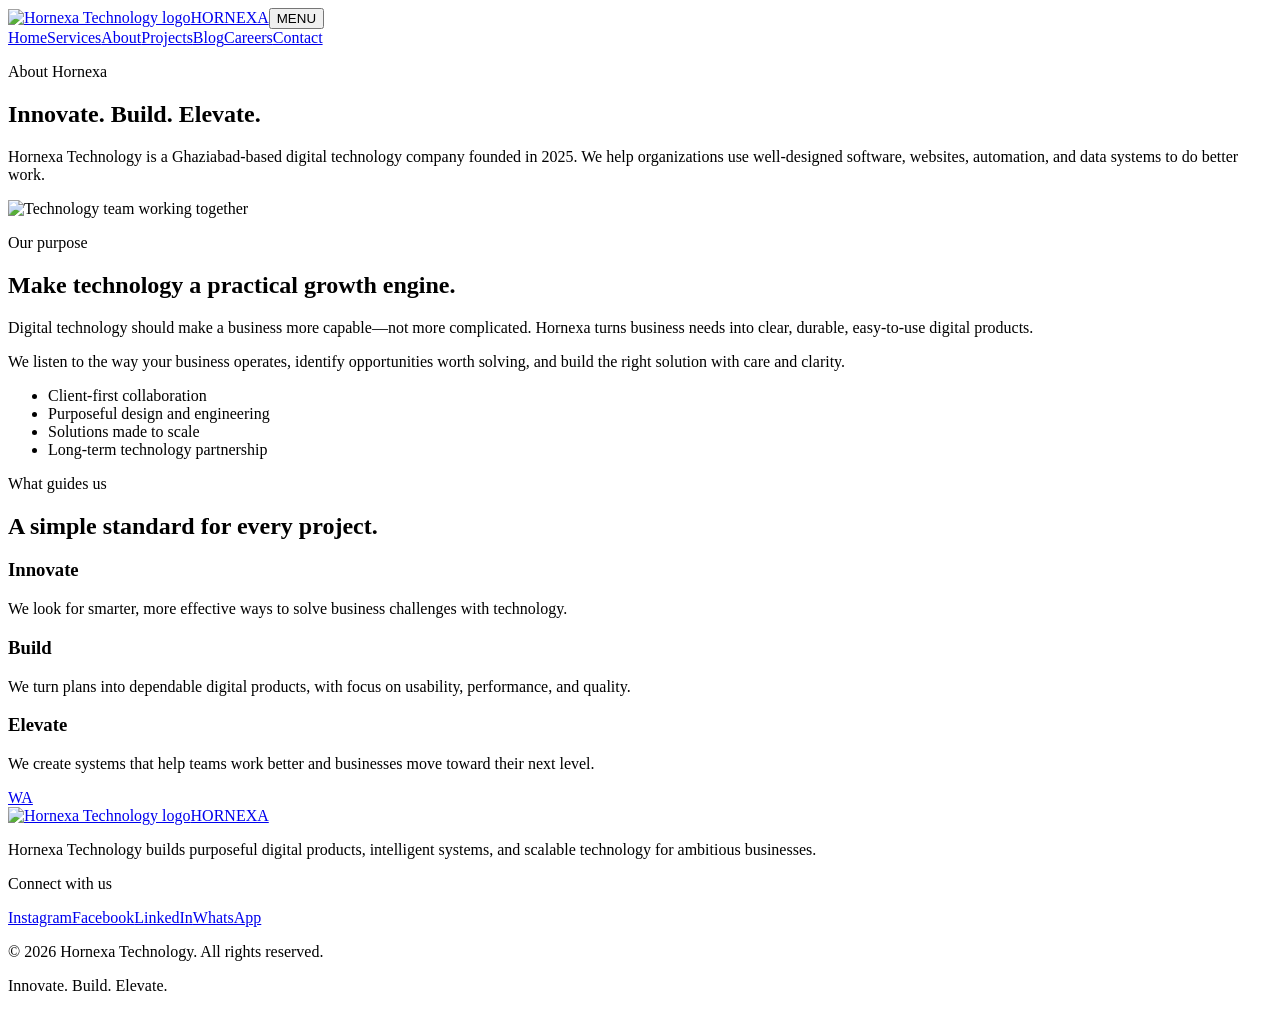
==== about.html @ f3ad51ba "Add files via upload" ====
<!doctype html><html lang="en"><head><meta charset="utf-8"><meta name="viewport" content="width=device-width,initial-scale=1"><title>About Hornexa Technology | Innovate. Build. Elevate.</title><meta name="description" content="Hornexa Technology is a Ghaziabad-based digital technology company founded in 2025."><meta name="robots" content="index,follow"><link rel="canonical" href="https://hornexa.github.io/about.html"><meta property="og:type" content="website"><meta property="og:title" content="About Hornexa Technology | Innovate. Build. Elevate."><meta property="og:description" content="Hornexa Technology is a Ghaziabad-based digital technology company founded in 2025."><meta property="og:image" content="https://hornexa.github.io/assets/hornexa-logo.jpeg"><link rel="icon" href="assets/hornexa-logo.jpeg"><link rel="stylesheet" href="assets/styles.css"><script type="application/ld+json">{"@context": "https://schema.org", "@type": "ProfessionalService", "name": "Hornexa Technology", "url": "https://hornexa.github.io/", "logo": "https://hornexa.github.io/assets/hornexa-logo.jpeg", "email": "hornexatechnology@gmail.com", "telephone": "+919984496902", "foundingDate": "2025", "address": {"@type": "PostalAddress", "streetAddress": "Hari Nagar, Ghukna, Mariyam Nagar", "addressLocality": "Ghaziabad", "postalCode": "201002", "addressRegion": "Uttar Pradesh", "addressCountry": "IN"}}</script></head><body><header class="header"><div class="container nav"><a class="brand" href="index.html"><img src="assets/hornexa-logo.jpeg" alt="Hornexa Technology logo"><span>HORNEXA</span></a><button class="menu" aria-label="Open navigation" aria-expanded="false">MENU</button><nav class="links"><a href="index.html">Home</a><a href="services.html">Services</a><a href="about.html">About</a><a href="projects.html">Projects</a><a href="blog.html">Blog</a><a href="careers.html">Careers</a><a href="contact.html">Contact</a></nav></div></header><main><section class="pagehero"><div class="container"><p class="eyebrow">About Hornexa</p><h1>Innovate. Build. Elevate.</h1><p>Hornexa Technology is a Ghaziabad-based digital technology company founded in 2025. We help organizations use well-designed software, websites, automation, and data systems to do better work.</p></div></section><section class="section"><div class="container two"><div class="aboutpic"><img src="https://images.unsplash.com/photo-1522071820081-009f0129c71c?auto=format&fit=crop&w=1100&q=85" alt="Technology team working together"></div><div><p class="eyebrow">Our purpose</p><h2>Make technology a practical growth engine.</h2><p>Digital technology should make a business more capable—not more complicated. Hornexa turns business needs into clear, durable, easy-to-use digital products.</p><p>We listen to the way your business operates, identify opportunities worth solving, and build the right solution with care and clarity.</p><ul class="list"><li>Client-first collaboration</li><li>Purposeful design and engineering</li><li>Solutions made to scale</li><li>Long-term technology partnership</li></ul></div></div></section><section class="section alt"><div class="container"><div class="heading"><p class="eyebrow">What guides us</p><h2>A simple standard for every project.</h2></div><div class="grid services"><article class="card"><h3>Innovate</h3><p>We look for smarter, more effective ways to solve business challenges with technology.</p></article><article class="card"><h3>Build</h3><p>We turn plans into dependable digital products, with focus on usability, performance, and quality.</p></article><article class="card"><h3>Elevate</h3><p>We create systems that help teams work better and businesses move toward their next level.</p></article></div></div></section></main><a class="wa" href="https://wa.me/919984496902" target="_blank" rel="noopener" aria-label="Chat on WhatsApp">WA</a><footer class="footer"><div class="container"><div class="foot-top"><div><a class="brand" href="index.html"><img src="assets/hornexa-logo.jpeg" alt="Hornexa Technology logo"><span>HORNEXA</span></a><p>Hornexa Technology builds purposeful digital products, intelligent systems, and scalable technology for ambitious businesses.</p></div><div><p class="eyebrow">Connect with us</p><div class="social"><a target="_blank" rel="noopener" href="https://www.instagram.com/hornexa_technology?stkn=bXdwNWZuYmhuOWE5">Instagram</a><a target="_blank" rel="noopener" href="https://www.facebook.com/share/18qx1uwbDj/">Facebook</a><a target="_blank" rel="noopener" href="https://www.linkedin.com/company/hornexa-technology/">LinkedIn</a><a target="_blank" rel="noopener" href="https://wa.me/919984496902">WhatsApp</a></div></div></div><div class="foot-bottom"><p>© 2026 Hornexa Technology. All rights reserved.</p><p>Innovate. Build. Elevate.</p></div></div></footer><script src="assets/script.js"></script></body></html>
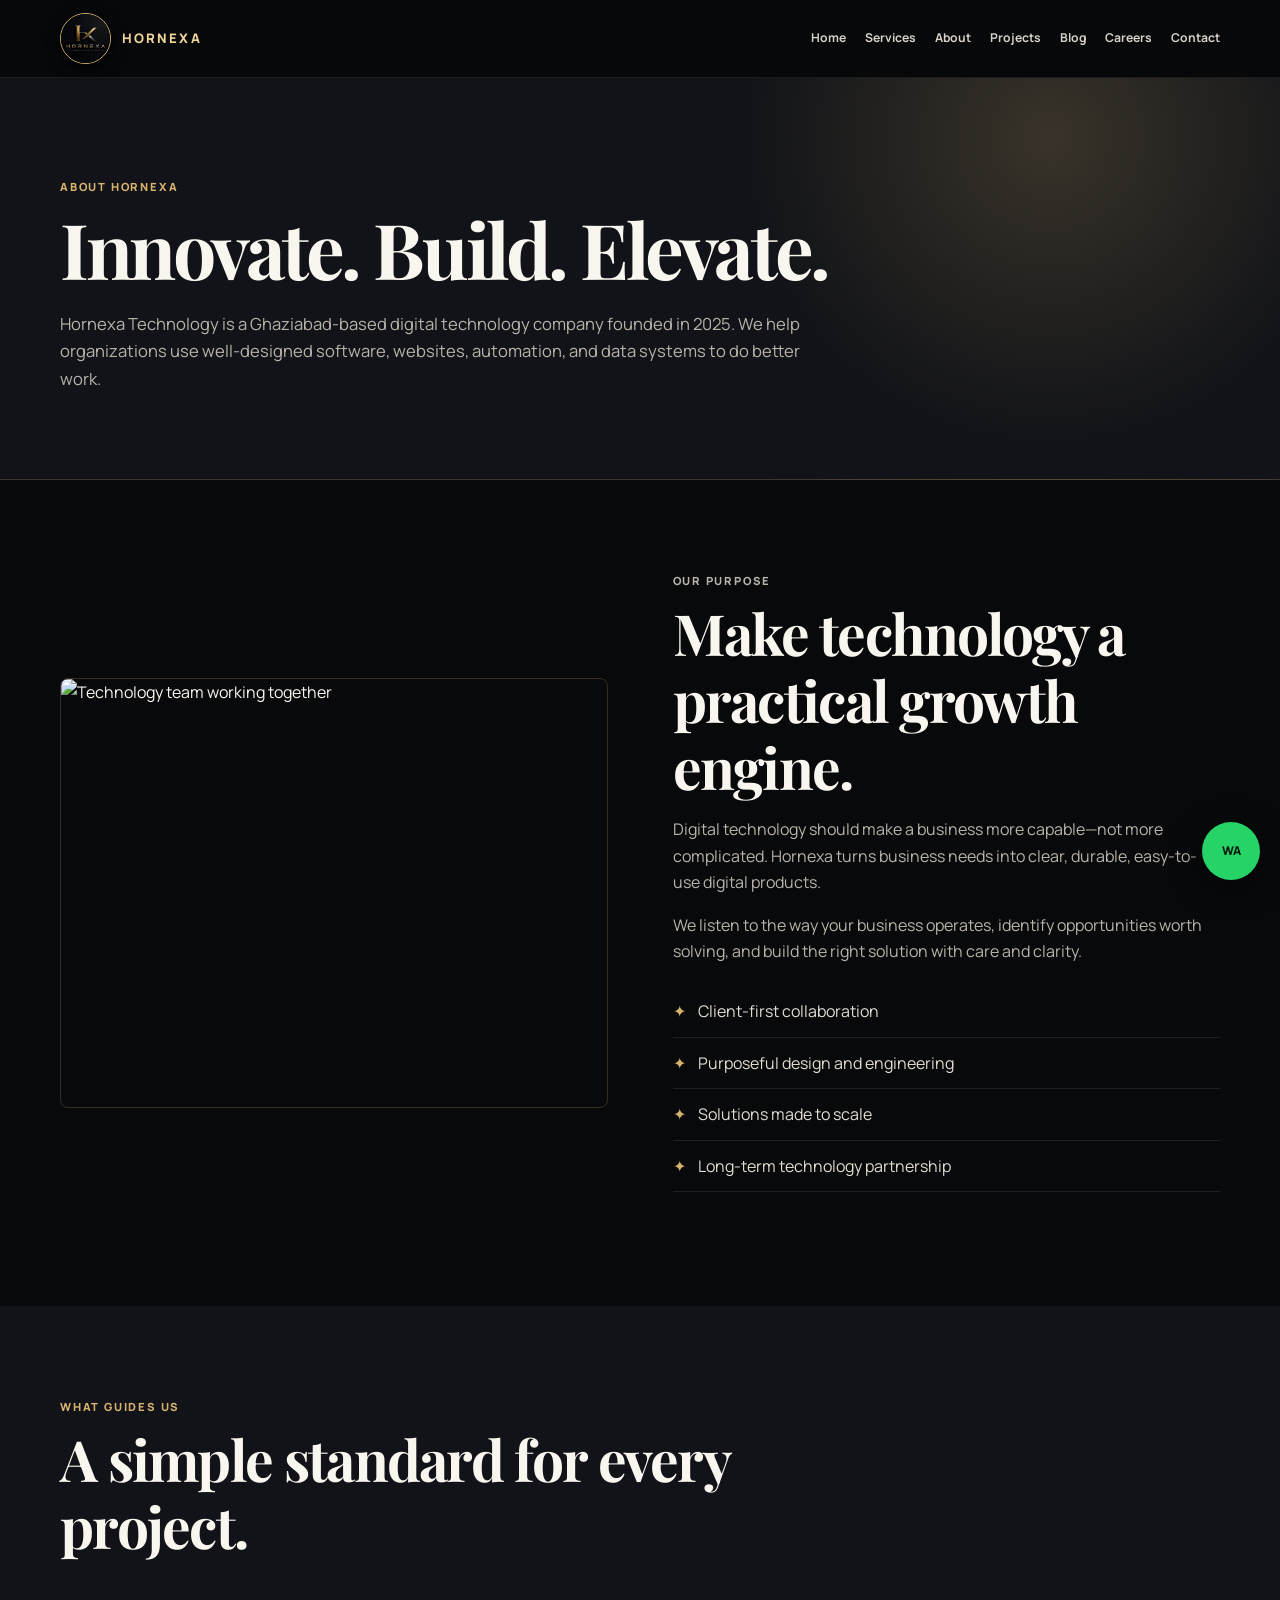
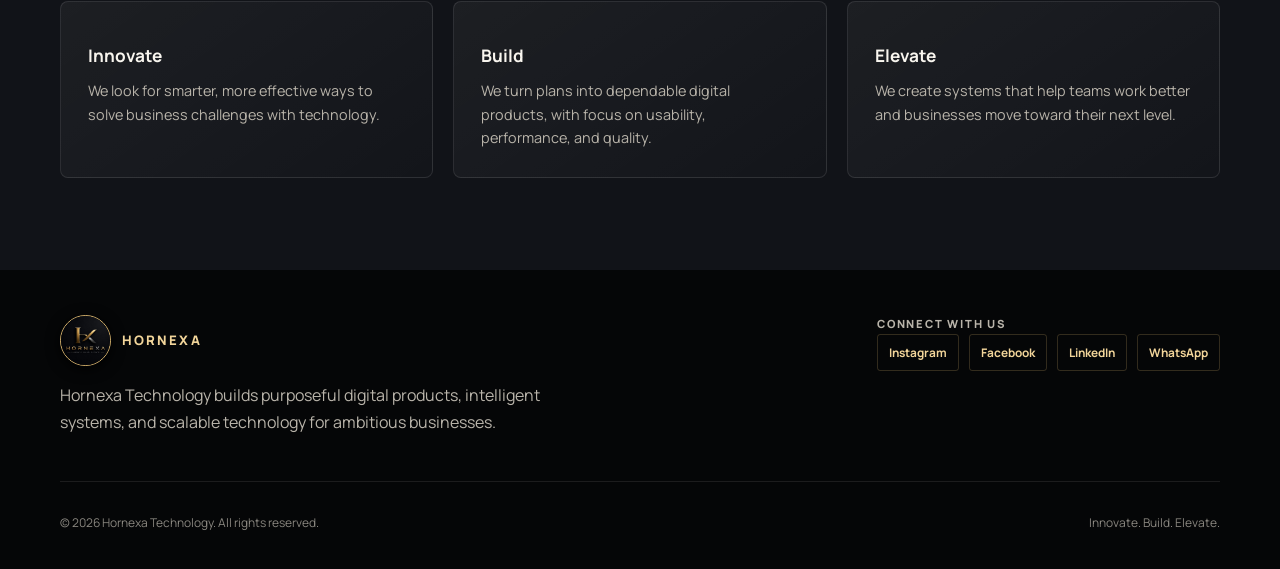
==== commit 17f1bb22: "Update about.html" ====
--- a/about.html
+++ b/about.html
@@ -1 +1 @@
-<!doctype html><html lang="en"><head><meta charset="utf-8"><meta name="viewport" content="width=device-width,initial-scale=1"><title>About Hornexa Technology | Innovate. Build. Elevate.</title><meta name="description" content="Hornexa Technology is a Ghaziabad-based digital technology company founded in 2025."><meta name="robots" content="index,follow"><link rel="canonical" href="https://hornexa.github.io/about.html"><meta property="og:type" content="website"><meta property="og:title" content="About Hornexa Technology | Innovate. Build. Elevate."><meta property="og:description" content="Hornexa Technology is a Ghaziabad-based digital technology company founded in 2025."><meta property="og:image" content="https://hornexa.github.io/assets/hornexa-logo.jpeg"><link rel="icon" href="assets/hornexa-logo.jpeg"><link rel="stylesheet" href="assets/styles.css"><script type="application/ld+json">{"@context": "https://schema.org", "@type": "ProfessionalService", "name": "Hornexa Technology", "url": "https://hornexa.github.io/", "logo": "https://hornexa.github.io/assets/hornexa-logo.jpeg", "email": "hornexatechnology@gmail.com", "telephone": "+919984496902", "foundingDate": "2025", "address": {"@type": "PostalAddress", "streetAddress": "Hari Nagar, Ghukna, Mariyam Nagar", "addressLocality": "Ghaziabad", "postalCode": "201002", "addressRegion": "Uttar Pradesh", "addressCountry": "IN"}}</script></head><body><header class="header"><div class="container nav"><a class="brand" href="index.html"><img src="assets/hornexa-logo.jpeg" alt="Hornexa Technology logo"><span>HORNEXA</span></a><button class="menu" aria-label="Open navigation" aria-expanded="false">MENU</button><nav class="links"><a href="index.html">Home</a><a href="services.html">Services</a><a href="about.html">About</a><a href="projects.html">Projects</a><a href="blog.html">Blog</a><a href="careers.html">Careers</a><a href="contact.html">Contact</a></nav></div></header><main><section class="pagehero"><div class="container"><p class="eyebrow">About Hornexa</p><h1>Innovate. Build. Elevate.</h1><p>Hornexa Technology is a Ghaziabad-based digital technology company founded in 2025. We help organizations use well-designed software, websites, automation, and data systems to do better work.</p></div></section><section class="section"><div class="container two"><div class="aboutpic"><img src="https://images.unsplash.com/photo-1522071820081-009f0129c71c?auto=format&fit=crop&w=1100&q=85" alt="Technology team working together"></div><div><p class="eyebrow">Our purpose</p><h2>Make technology a practical growth engine.</h2><p>Digital technology should make a business more capable—not more complicated. Hornexa turns business needs into clear, durable, easy-to-use digital products.</p><p>We listen to the way your business operates, identify opportunities worth solving, and build the right solution with care and clarity.</p><ul class="list"><li>Client-first collaboration</li><li>Purposeful design and engineering</li><li>Solutions made to scale</li><li>Long-term technology partnership</li></ul></div></div></section><section class="section alt"><div class="container"><div class="heading"><p class="eyebrow">What guides us</p><h2>A simple standard for every project.</h2></div><div class="grid services"><article class="card"><h3>Innovate</h3><p>We look for smarter, more effective ways to solve business challenges with technology.</p></article><article class="card"><h3>Build</h3><p>We turn plans into dependable digital products, with focus on usability, performance, and quality.</p></article><article class="card"><h3>Elevate</h3><p>We create systems that help teams work better and businesses move toward their next level.</p></article></div></div></section></main><a class="wa" href="https://wa.me/919984496902" target="_blank" rel="noopener" aria-label="Chat on WhatsApp">WA</a><footer class="footer"><div class="container"><div class="foot-top"><div><a class="brand" href="index.html"><img src="assets/hornexa-logo.jpeg" alt="Hornexa Technology logo"><span>HORNEXA</span></a><p>Hornexa Technology builds purposeful digital products, intelligent systems, and scalable technology for ambitious businesses.</p></div><div><p class="eyebrow">Connect with us</p><div class="social"><a target="_blank" rel="noopener" href="https://www.instagram.com/hornexa_technology?stkn=bXdwNWZuYmhuOWE5">Instagram</a><a target="_blank" rel="noopener" href="https://www.facebook.com/share/18qx1uwbDj/">Facebook</a><a target="_blank" rel="noopener" href="https://www.linkedin.com/company/hornexa-technology/">LinkedIn</a><a target="_blank" rel="noopener" href="https://wa.me/919984496902">WhatsApp</a></div></div></div><div class="foot-bottom"><p>© 2026 Hornexa Technology. All rights reserved.</p><p>Innovate. Build. Elevate.</p></div></div></footer><script src="assets/script.js"></script></body></html>+<!doctype html><html lang="en"><head><meta charset="utf-8"><meta name="viewport" content="width=device-width,initial-scale=1"><title>About Hornexa Technology | Innovate. Build. Elevate.</title><meta name="description" content="Hornexa Technology is a Ghaziabad-based digital technology company founded in 2025."><meta name="robots" content="index,follow"><link rel="canonical" href="https://hornexa.github.io/about.html"><meta property="og:type" content="website"><meta property="og:title" content="About Hornexa Technology | Innovate. Build. Elevate."><meta property="og:description" content="Hornexa Technology is a Ghaziabad-based digital technology company founded in 2025."><meta property="og:image" content="https://hornexa.github.io/hornexa-logo.jpeg"><link rel="icon" href="hornexa-logo.jpeg"><link rel="stylesheet" href="styles.css"><script type="application/ld+json">{"@context": "https://schema.org", "@type": "ProfessionalService", "name": "Hornexa Technology", "url": "https://hornexa.github.io/", "logo": "https://hornexa.github.io/hornexa-logo.jpeg", "email": "hornexatechnology@gmail.com", "telephone": "+919984496902", "foundingDate": "2025", "address": {"@type": "PostalAddress", "streetAddress": "Hari Nagar, Ghukna, Mariyam Nagar", "addressLocality": "Ghaziabad", "postalCode": "201002", "addressRegion": "Uttar Pradesh", "addressCountry": "IN"}}</script></head><body><header class="header"><div class="container nav"><a class="brand" href="index.html"><img src="https://hornexa.github.io/hornexa-logo.jpeg" alt="Hornexa Technology logo"><span>HORNEXA</span></a><button class="menu" aria-label="Open navigation" aria-expanded="false">MENU</button><nav class="links"><a href="index.html">Home</a><a href="services.html">Services</a><a href="about.html">About</a><a href="projects.html">Projects</a><a href="blog.html">Blog</a><a href="careers.html">Careers</a><a href="contact.html">Contact</a></nav></div></header><main><section class="pagehero"><div class="container"><p class="eyebrow">About Hornexa</p><h1>Innovate. Build. Elevate.</h1><p>Hornexa Technology is a Ghaziabad-based digital technology company founded in 2025. We help organizations use well-designed software, websites, automation, and data systems to do better work.</p></div></section><section class="section"><div class="container two"><div class="aboutpic"><img src="https://images.unsplash.com/photo-1522071820081-009f0129c71c?auto=format&fit=crop&w=1100&q=85" alt="Technology team working together"></div><div><p class="eyebrow">Our purpose</p><h2>Make technology a practical growth engine.</h2><p>Digital technology should make a business more capable—not more complicated. Hornexa turns business needs into clear, durable, easy-to-use digital products.</p><p>We listen to the way your business operates, identify opportunities worth solving, and build the right solution with care and clarity.</p><ul class="list"><li>Client-first collaboration</li><li>Purposeful design and engineering</li><li>Solutions made to scale</li><li>Long-term technology partnership</li></ul></div></div></section><section class="section alt"><div class="container"><div class="heading"><p class="eyebrow">What guides us</p><h2>A simple standard for every project.</h2></div><div class="grid services"><article class="card"><h3>Innovate</h3><p>We look for smarter, more effective ways to solve business challenges with technology.</p></article><article class="card"><h3>Build</h3><p>We turn plans into dependable digital products, with focus on usability, performance, and quality.</p></article><article class="card"><h3>Elevate</h3><p>We create systems that help teams work better and businesses move toward their next level.</p></article></div></div></section></main><a class="wa" href="https://wa.me/919984496902" target="_blank" rel="noopener" aria-label="Chat on WhatsApp">WA</a><footer class="footer"><div class="container"><div class="foot-top"><div><a class="brand" href="index.html"><img src="https://hornexa.github.io/hornexa-logo.jpeg" alt="Hornexa Technology logo"><span>HORNEXA</span></a><p>Hornexa Technology builds purposeful digital products, intelligent systems, and scalable technology for ambitious businesses.</p></div><div><p class="eyebrow">Connect with us</p><div class="social"><a target="_blank" rel="noopener" href="https://www.instagram.com/hornexa_technology?stkn=bXdwNWZuYmhuOWE5">Instagram</a><a target="_blank" rel="noopener" href="https://www.facebook.com/share/18qx1uwbDj/">Facebook</a><a target="_blank" rel="noopener" href="https://www.linkedin.com/company/hornexa-technology/">LinkedIn</a><a target="_blank" rel="noopener" href="https://wa.me/919984496902">WhatsApp</a></div></div></div><div class="foot-bottom"><p>© 2026 Hornexa Technology. All rights reserved.</p><p>Innovate. Build. Elevate.</p></div></div></footer><script src="script.js"></script></body></html>
--- a/styles.css
+++ b/styles.css
@@ -0,0 +1 @@
+@import url("https://fonts.googleapis.com/css2?family=Manrope:wght@400;500;600;700;800&family=Playfair+Display:wght@600;700&display=swap");:root{--ink:#08090b;--panel:#111318;--panel2:#17191f;--gold:#d7b36d;--goldlight:#f2d59a;--txt:#f9f6ef;--muted:#b9b4aa;--line:rgba(215,179,109,.22);--max:1160px}*{box-sizing:border-box}html{scroll-behavior:smooth}body{margin:0;background:var(--ink);color:var(--txt);font-family:Manrope,Arial,sans-serif;line-height:1.65;overflow-x:hidden}a{text-decoration:none;color:inherit}img{display:block;max-width:100%}.container{width:min(var(--max),calc(100% - 40px));margin:auto}.header{position:sticky;z-index:99;top:0;height:78px;background:rgba(8,9,11,.95);backdrop-filter:blur(16px);border-bottom:1px solid rgba(255,255,255,.08)}.nav{height:100%;display:flex;align-items:center;justify-content:space-between;gap:20px}.brand{display:flex;align-items:center;gap:11px}.brand img{height:51px;width:51px;border-radius:50%;object-fit:cover;border:1px solid var(--gold);box-shadow:0 3px 14px #000}.brand span{font-size:.82rem;letter-spacing:.16em;font-weight:800;color:var(--goldlight)}.links{display:flex;align-items:center;gap:19px;font-size:.76rem;font-weight:700;color:#d6d1c7}.links a:hover{color:var(--goldlight)}.menu{display:none;background:transparent;border:1px solid var(--line);padding:9px 12px;color:var(--goldlight);font:700 .75rem Manrope;border-radius:4px}.btn{display:inline-flex;justify-content:center;align-items:center;min-height:46px;padding:12px 20px;border-radius:4px;background:linear-gradient(135deg,var(--goldlight),var(--gold));color:#17120a;font-weight:800;font-size:.84rem;transition:.2s}.btn:hover{transform:translateY(-2px);filter:brightness(1.07)}.outline{background:transparent;color:var(--goldlight);border:1px solid var(--gold)}.eyebrow{margin:0;color:var(--gold);font-size:.7rem;font-weight:800;letter-spacing:.16em;text-transform:uppercase}.hero{min-height:670px;display:flex;align-items:center;position:relative;background:linear-gradient(90deg,rgba(8,9,11,.98) 0%,rgba(8,9,11,.83) 48%,rgba(8,9,11,.42) 100%),url("https://images.unsplash.com/photo-1518770660439-4636190af475?auto=format&fit=crop&w=2000&q=85") center/cover}.hero-inner{padding:85px 0;max-width:760px}.hero h1,.pagehero h1{font:700 clamp(3rem,7vw,6rem)/1.06 'Playfair Display',Georgia,serif;letter-spacing:-.045em;margin:12px 0 20px}.gold{color:var(--goldlight)}.hero p:not(.eyebrow){font-size:1.07rem;max-width:650px;color:#d8d2c7}.actions{display:flex;gap:13px;flex-wrap:wrap;margin-top:29px}.strip{border-block:1px solid var(--line);background:#0c0d10}.strip .container{display:grid;grid-template-columns:repeat(4,1fr);gap:10px;padding:20px 0;text-align:center;font-size:.76rem;font-weight:700;color:#ded7ca}.section{padding:92px 0}.alt{background:var(--panel)}.heading{max-width:760px;margin-bottom:42px}.heading h2,.two h2,.contact h2{font:700 clamp(2.15rem,4.5vw,3.55rem)/1.18 'Playfair Display',Georgia,serif;letter-spacing:-.03em;margin:9px 0 14px}.heading p:not(.eyebrow),.two p{color:var(--muted)}.grid{display:grid;gap:20px}.services,.projects,.blogs,.team{grid-template-columns:repeat(3,minmax(0,1fr))}.card{border:1px solid rgba(255,255,255,.1);background:linear-gradient(145deg,rgba(255,255,255,.05),rgba(255,255,255,.012));padding:27px;border-radius:8px;height:100%;transition:.2s}.card:hover{border-color:rgba(215,179,109,.55);transform:translateY(-3px)}.card h3{margin:13px 0 8px;font-size:1.08rem}.card p{margin:0;color:var(--muted);font-size:.9rem}.num{color:var(--gold);font:700 1.3rem 'Playfair Display',serif}.arrow{display:inline-block;margin-top:16px;color:var(--goldlight);font-weight:800;font-size:.8rem}.two{display:grid;grid-template-columns:1fr 1fr;gap:65px;align-items:center}.list{padding:0;margin:22px 0;list-style:none}.list li{padding:12px 0;border-bottom:1px solid rgba(255,255,255,.09);color:#e2dcd1}.list li:before{content:'✦';color:var(--gold);margin-right:12px}.image-box{min-height:415px;position:relative;overflow:hidden;border:1px solid var(--line);border-radius:8px}.image-box img{position:absolute;inset:0;width:100%;height:100%;object-fit:cover}.image-box:after{content:'';position:absolute;inset:0;background:linear-gradient(145deg,rgba(0,0,0,.08),rgba(0,0,0,.6))}.metrics{display:grid;grid-template-columns:repeat(2,1fr);gap:15px}.metric{padding:24px;background:#090a0c;border:1px solid var(--line)}.metric b{display:block;font:700 2rem 'Playfair Display',serif;color:var(--goldlight)}.metric span{font-size:.78rem;color:var(--muted)}.pagehero{padding:100px 0 70px;background:radial-gradient(circle at 82% 15%,rgba(215,179,109,.2),transparent 28%),var(--panel);border-bottom:1px solid var(--line)}.pagehero h1{max-width:940px;font-size:clamp(2.8rem,6vw,5rem)}.pagehero p:not(.eyebrow){max-width:760px;color:var(--muted);font-size:1.04rem}.detail{display:grid;grid-template-columns:70px 1fr;gap:20px;padding:26px 0;border-bottom:1px solid rgba(255,255,255,.1)}.detail .n{font:700 1.8rem 'Playfair Display',serif;color:var(--gold)}.detail h3{margin:0 0 8px}.detail p{margin:0;color:var(--muted)}.project{position:relative;overflow:hidden;min-height:315px;display:flex;flex-direction:column;justify-content:flex-end;padding:26px;border:1px solid rgba(255,255,255,.13);border-radius:8px;background-size:cover;background-position:center}.project:before{content:'';position:absolute;inset:0;background:linear-gradient(180deg,rgba(6,7,9,.05),rgba(6,7,9,.94) 88%)}.project>*{position:relative}.project small{color:var(--goldlight);font-size:.68rem;letter-spacing:.1em;text-transform:uppercase;font-weight:800}.project h3{margin:8px 0;font-size:1.24rem}.project p{margin:0;color:#d5cfc4;font-size:.87rem}.projects .project:nth-child(1){background-image:url("https://images.unsplash.com/photo-1552664730-d307ca884978?auto=format&fit=crop&w=900&q=80")}.projects .project:nth-child(2){background-image:url("https://images.unsplash.com/photo-1460925895917-afdab827c52f?auto=format&fit=crop&w=900&q=80")}.projects .project:nth-child(3){background-image:url("https://images.unsplash.com/photo-1454165804606-c3d57bc86b40?auto=format&fit=crop&w=900&q=80")}.projects .project:nth-child(4){background-image:url("https://images.unsplash.com/photo-1497366754035-f200968a6e72?auto=format&fit=crop&w=900&q=80")}.projects .project:nth-child(5){background-image:url("https://images.unsplash.com/photo-1485827404703-89b55fcc595e?auto=format&fit=crop&w=900&q=80")}.projects .project:nth-child(6){background-image:url("https://images.unsplash.com/photo-1551434678-e076c223a692?auto=format&fit=crop&w=900&q=80")}.aboutpic{position:relative;min-height:430px;border:1px solid var(--line);border-radius:8px;overflow:hidden}.aboutpic img{width:100%;height:100%;object-fit:cover;position:absolute}.avatar{width:88px;height:88px;margin:0 auto 14px;border-radius:50%;display:grid;place-items:center;background:linear-gradient(135deg,var(--goldlight),#735427);color:#181107;font:700 2rem 'Playfair Display',serif}.team .card{text-align:center}.team .card h3{margin:0}.team .card p{margin-top:4px;color:var(--gold)}.blogcard{padding:0;overflow:hidden}.blogpic{height:160px;background-size:cover;background-position:center}.blogs .blogcard:nth-child(1) .blogpic{background-image:url("https://images.unsplash.com/photo-1556761175-b413da4baf72?auto=format&fit=crop&w=900&q=80")}.blogs .blogcard:nth-child(2) .blogpic{background-image:url("https://images.unsplash.com/photo-1516321318423-f06f85e504b3?auto=format&fit=crop&w=900&q=80")}.blogs .blogcard:nth-child(3) .blogpic{background-image:url("https://images.unsplash.com/photo-1551288049-bebda4e38f71?auto=format&fit=crop&w=900&q=80")}.blogbody{padding:24px}.blogbody small{color:var(--gold);font-weight:700;text-transform:uppercase;letter-spacing:.08em;font-size:.67rem}.cta{text-align:center;padding:85px 0;background:linear-gradient(120deg,#241808,#0b0d11 70%);border-block:1px solid var(--line)}.cta h2{max-width:780px;margin:10px auto 16px;font:700 clamp(2.2rem,5vw,4.1rem)/1.15 'Playfair Display',Georgia,serif}.cta p:not(.eyebrow){color:#ded6c8;max-width:650px;margin:0 auto 27px}.contact{display:grid;grid-template-columns:.9fr 1.1fr;gap:48px}.item{padding:17px 0;border-bottom:1px solid rgba(255,255,255,.1)}.item small{display:block;color:var(--gold);font-size:.68rem;font-weight:800;letter-spacing:.1em;text-transform:uppercase}.item a,.item p{display:inline-block;margin:4px 0 0;color:#f0eade;overflow-wrap:anywhere}.form{padding:30px;border:1px solid var(--line);border-radius:8px;background:#111318}.form label{display:block;margin-bottom:7px;font-size:.82rem;font-weight:700;color:#ddd5c8}.form input,.form textarea{display:block;width:100%;margin-bottom:16px;padding:13px;background:#090a0c;border:1px solid rgba(255,255,255,.17);border-radius:4px;color:#fff;font:inherit}.form textarea{min-height:125px;resize:vertical}.form input:focus,.form textarea:focus{outline:1px solid var(--gold);border-color:var(--gold)}.note{font-size:.75rem;color:var(--muted);margin-top:12px}.social{display:flex;gap:10px;flex-wrap:wrap}.social a{padding:8px 11px;border:1px solid var(--line);border-radius:3px;color:var(--goldlight);font-size:.74rem;font-weight:700}.footer{background:#050607;padding:45px 0 24px}.foot-top{display:flex;justify-content:space-between;gap:30px;padding-bottom:30px;border-bottom:1px solid rgba(255,255,255,.09)}.foot-top p{color:var(--muted);max-width:500px}.foot-bottom{display:flex;justify-content:space-between;gap:15px;padding-top:19px;color:#89867f;font-size:.75rem}.wa{position:fixed;z-index:100;right:20px;bottom:20px;width:58px;height:58px;border-radius:50%;display:grid;place-items:center;background:#25d366;color:#07170c;box-shadow:0 8px 28px rgba(0,0,0,.5);font-size:.75rem;font-weight:900}@media(max-width:920px){.links{gap:12px;font-size:.7rem}.services,.projects,.blogs,.team{grid-template-columns:repeat(2,1fr)}.two{gap:38px}.section{padding:74px 0}}@media(max-width:760px){.header{height:70px}.brand img{width:44px;height:44px}.brand span{font-size:.72rem}.menu{display:block}.links{display:none}.links.open{position:absolute;top:70px;left:0;right:0;display:flex;flex-direction:column;align-items:stretch;gap:0;padding:9px 20px 17px;background:#0b0c0e;border-bottom:1px solid var(--line)}.links.open a{padding:10px 0;border-bottom:1px solid rgba(255,255,255,.07)}.hero{min-height:590px;background-position:63% center}.hero-inner{padding:63px 0}.hero h1{font-size:clamp(2.8rem,12vw,4.4rem)}.strip .container{grid-template-columns:repeat(2,1fr)}.two,.contact{grid-template-columns:1fr;gap:35px}.aboutpic,.image-box{min-height:330px}.pagehero{padding:72px 0 52px}.contact .form{order:-1}.foot-top,.foot-bottom{display:block}.foot-top>div+div{margin-top:24px}.foot-bottom p{margin:8px 0}}@media(max-width:510px){.container{width:calc(100% - 30px)}.section{padding:60px 0}.services,.projects,.blogs,.team{grid-template-columns:1fr}.hero{min-height:565px}.hero p:not(.eyebrow){font-size:.98rem}.actions{display:grid;grid-template-columns:1fr}.btn{width:100%}.heading h2,.two h2,.contact h2{font-size:2.08rem}.detail{grid-template-columns:44px 1fr;gap:11px;padding:21px 0}.detail .n{font-size:1.35rem}.card,.form{padding:22px}.metrics{gap:10px}.metric{padding:18px}.pagehero h1{font-size:2.58rem}.wa{right:15px;bottom:15px;width:54px;height:54px}}
